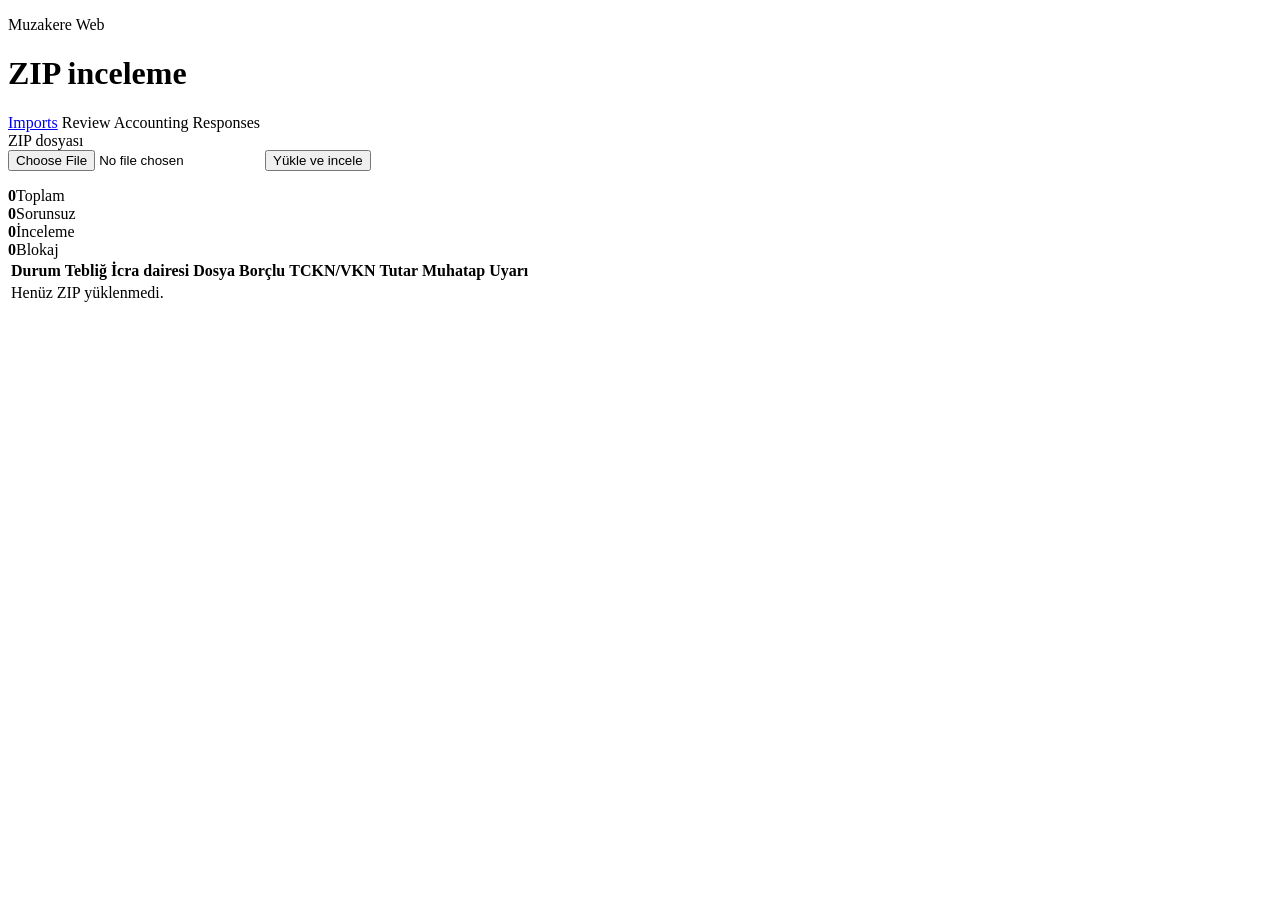
==== resources/web/index.html @ 3711c8ab "feat(MUZ-15): add web ZIP review slice" ====
<!doctype html>
<html lang="tr">
<head>
  <meta charset="utf-8">
  <meta name="viewport" content="width=device-width, initial-scale=1">
  <title>Muzakere</title>
  <link rel="stylesheet" href="/styles.css">
</head>
<body>
  <header class="topbar">
    <div>
      <p class="eyebrow">Muzakere Web</p>
      <h1>ZIP inceleme</h1>
    </div>
    <nav aria-label="Ana akış">
      <a class="active" href="/">Imports</a>
      <a aria-disabled="true">Review</a>
      <a aria-disabled="true">Accounting</a>
      <a aria-disabled="true">Responses</a>
    </nav>
  </header>

  <main>
    <section class="upload-panel">
      <form id="uploadForm">
        <label for="zipFile">ZIP dosyası</label>
        <div class="upload-row">
          <input id="zipFile" name="file" type="file" accept=".zip,application/zip" required>
          <button type="submit">Yükle ve incele</button>
        </div>
      </form>
      <p id="message" role="status"></p>
    </section>

    <section class="summary" aria-live="polite">
      <div><strong id="total">0</strong><span>Toplam</span></div>
      <div><strong id="ready">0</strong><span>Sorunsuz</span></div>
      <div><strong id="review">0</strong><span>İnceleme</span></div>
      <div><strong id="blocked">0</strong><span>Blokaj</span></div>
    </section>

    <section class="table-wrap">
      <table>
        <thead>
          <tr>
            <th>Durum</th>
            <th>Tebliğ</th>
            <th>İcra dairesi</th>
            <th>Dosya</th>
            <th>Borçlu</th>
            <th>TCKN/VKN</th>
            <th>Tutar</th>
            <th>Muhatap</th>
            <th>Uyarı</th>
          </tr>
        </thead>
        <tbody id="rows">
          <tr class="empty"><td colspan="9">Henüz ZIP yüklenmedi.</td></tr>
        </tbody>
      </table>
    </section>
  </main>

  <script src="/app.js"></script>
</body>
</html>
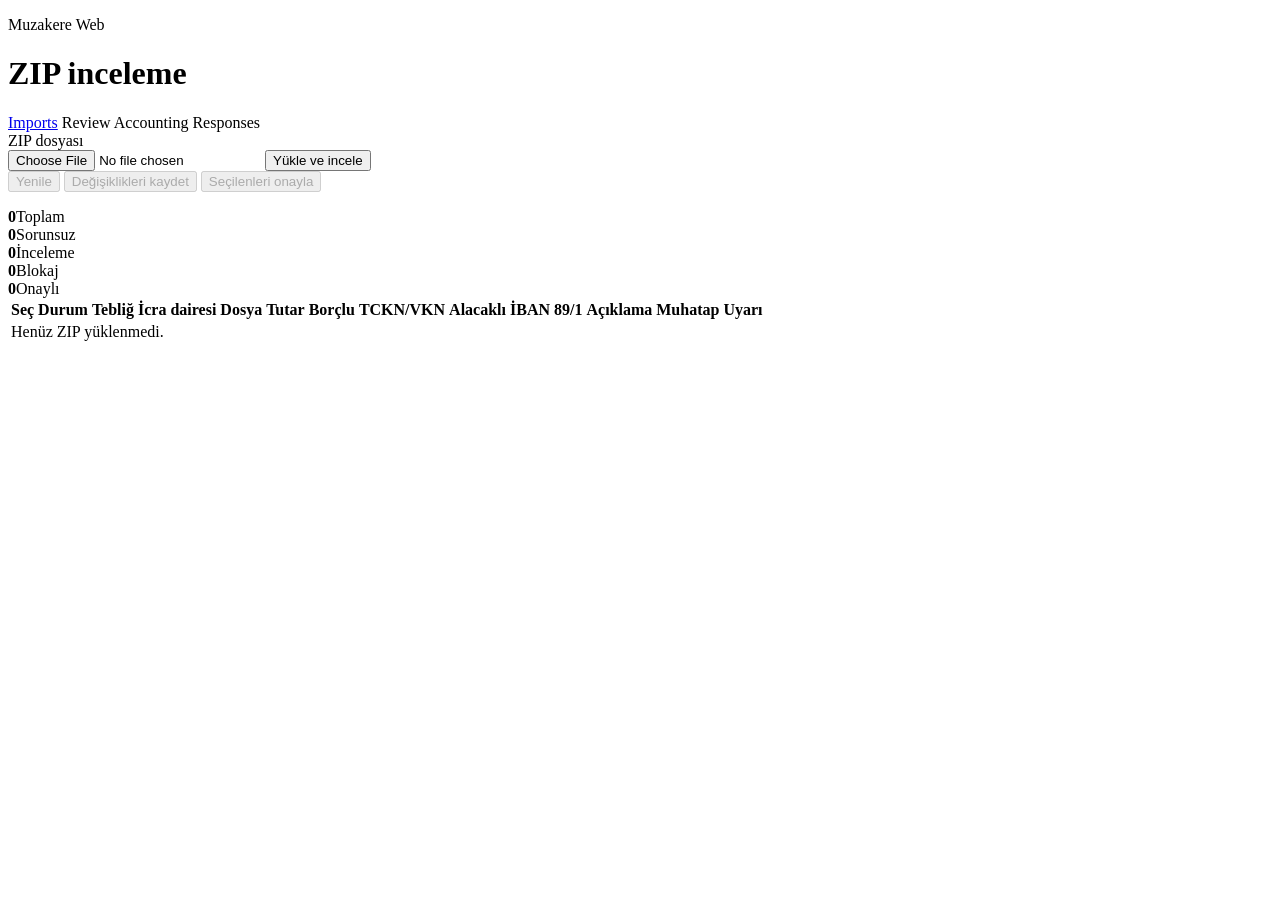
==== commit 384cdd2a: "feat(MUZ-19): add web review editing and approval" ====
--- a/resources/web/index.html
+++ b/resources/web/index.html
@@ -29,6 +29,11 @@
           <button type="submit">Yükle ve incele</button>
         </div>
       </form>
+      <div class="review-actions">
+        <button id="reloadReview" type="button" disabled>Yenile</button>
+        <button id="saveChanges" type="button" disabled>Değişiklikleri kaydet</button>
+        <button id="approveRows" type="button" disabled>Seçilenleri onayla</button>
+      </div>
       <p id="message" role="status"></p>
     </section>
 
@@ -37,25 +42,31 @@
       <div><strong id="ready">0</strong><span>Sorunsuz</span></div>
       <div><strong id="review">0</strong><span>İnceleme</span></div>
       <div><strong id="blocked">0</strong><span>Blokaj</span></div>
+      <div><strong id="approved">0</strong><span>Onaylı</span></div>
     </section>
 
     <section class="table-wrap">
       <table>
         <thead>
           <tr>
+            <th>Seç</th>
             <th>Durum</th>
             <th>Tebliğ</th>
             <th>İcra dairesi</th>
             <th>Dosya</th>
+            <th>Tutar</th>
             <th>Borçlu</th>
             <th>TCKN/VKN</th>
-            <th>Tutar</th>
+            <th>Alacaklı</th>
+            <th>İBAN</th>
+            <th>89/1</th>
+            <th>Açıklama</th>
             <th>Muhatap</th>
             <th>Uyarı</th>
           </tr>
         </thead>
         <tbody id="rows">
-          <tr class="empty"><td colspan="9">Henüz ZIP yüklenmedi.</td></tr>
+          <tr class="empty"><td colspan="14">Henüz ZIP yüklenmedi.</td></tr>
         </tbody>
       </table>
     </section>
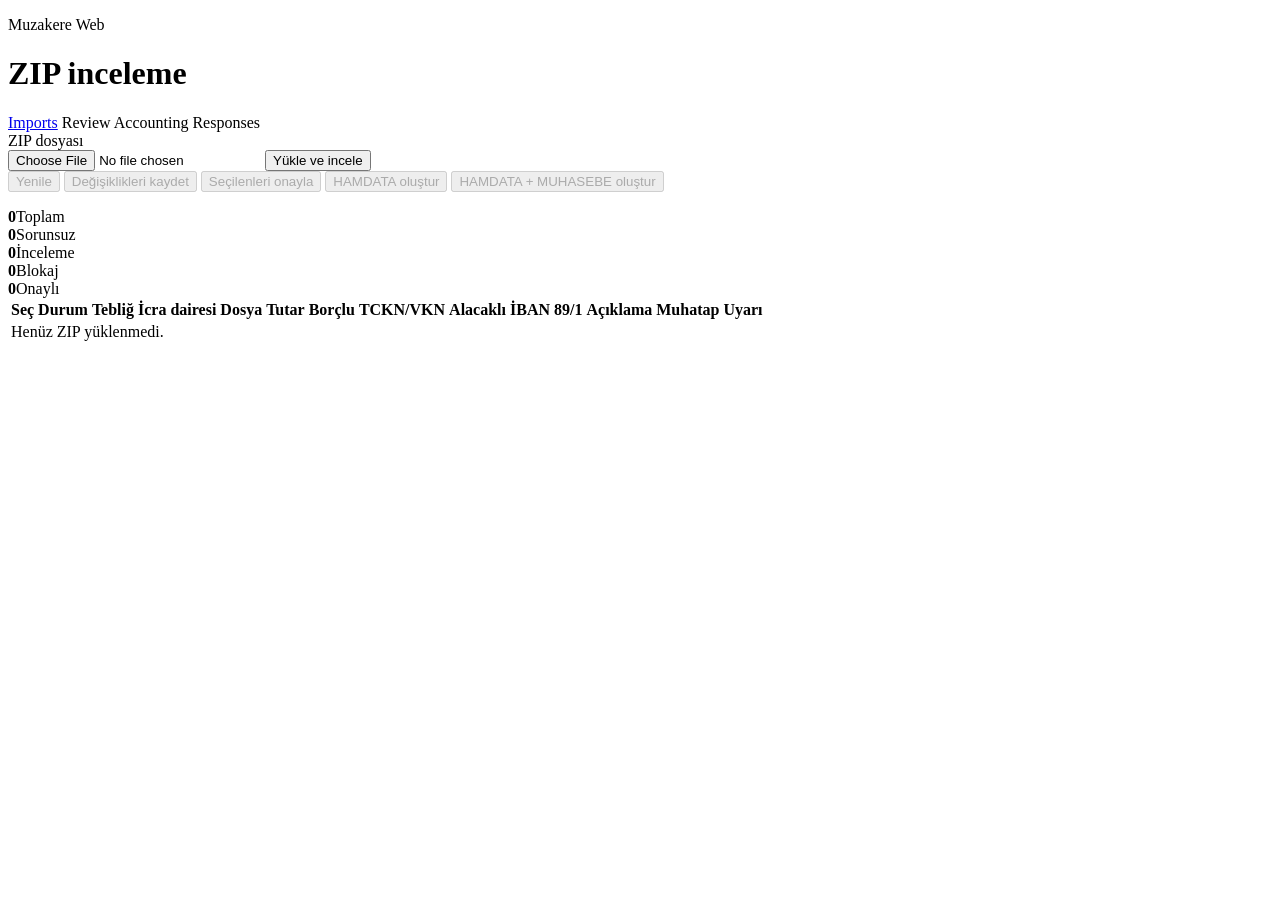
==== commit 8642d315: "feat(MUZ-21): add web HAMDATA workbook export" ====
--- a/resources/web/index.html
+++ b/resources/web/index.html
@@ -33,6 +33,12 @@
         <button id="reloadReview" type="button" disabled>Yenile</button>
         <button id="saveChanges" type="button" disabled>Değişiklikleri kaydet</button>
         <button id="approveRows" type="button" disabled>Seçilenleri onayla</button>
+        <button id="exportHamdata" type="button" disabled>HAMDATA oluştur</button>
+        <button id="exportHamdataAccounting" type="button" disabled>HAMDATA + MUHASEBE oluştur</button>
+      </div>
+      <div id="downloadPanel" class="download-panel" hidden>
+        <span id="downloadLabel"></span>
+        <a id="downloadWorkbook" href="#" download>Excel'i indir</a>
       </div>
       <p id="message" role="status"></p>
     </section>
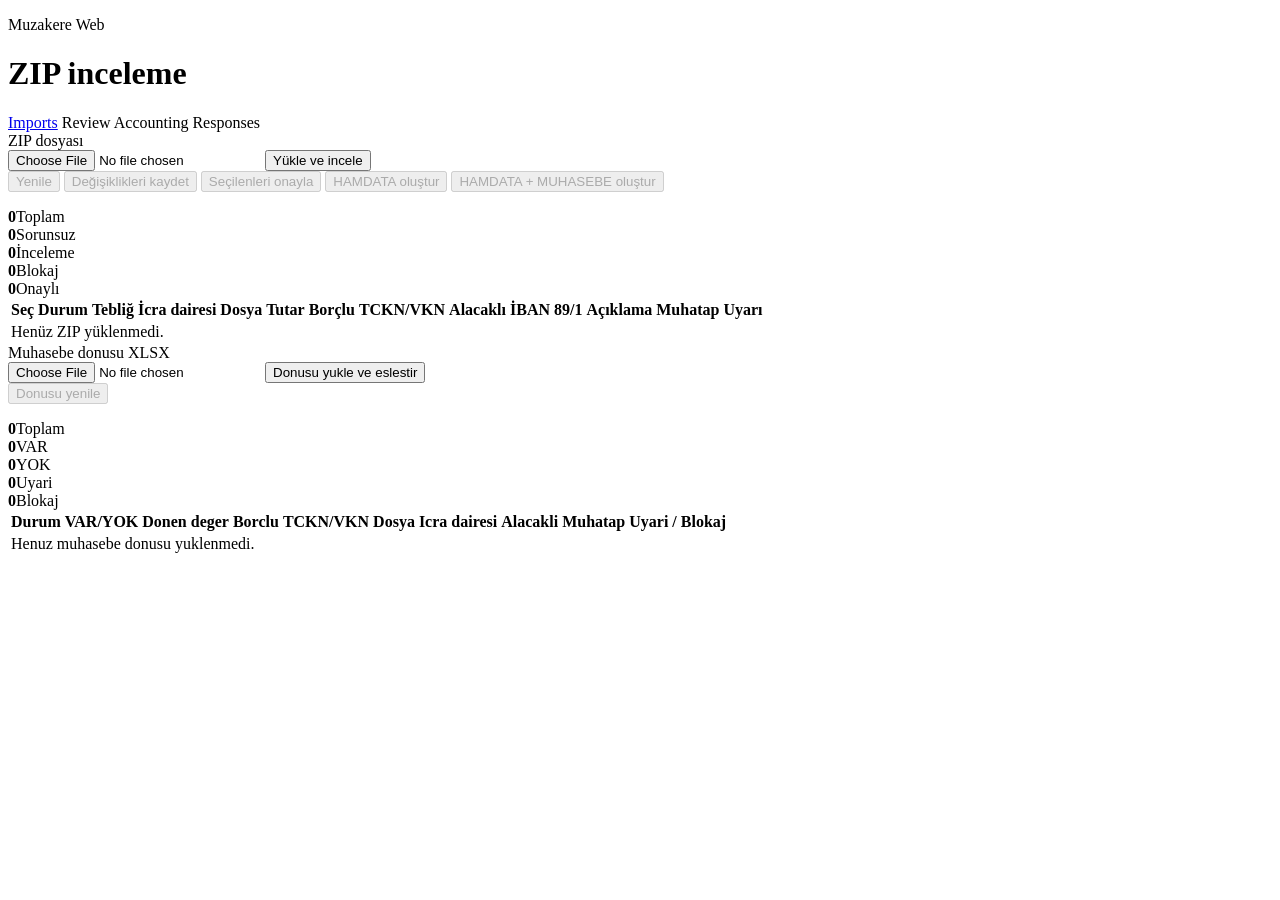
==== commit aac4750a: "feat(MUZ-23): add web accounting return review" ====
--- a/resources/web/index.html
+++ b/resources/web/index.html
@@ -76,6 +76,51 @@
         </tbody>
       </table>
     </section>
+
+
+    <section class="upload-panel return-panel">
+      <form id="returnForm">
+        <label for="returnFile">Muhasebe donusu XLSX</label>
+        <div class="upload-row">
+          <input id="returnFile" name="file" type="file" accept=".xlsx,application/vnd.openxmlformats-officedocument.spreadsheetml.sheet" required>
+          <button type="submit">Donusu yukle ve eslestir</button>
+        </div>
+      </form>
+      <div class="review-actions">
+        <button id="reloadReturn" type="button" disabled>Donusu yenile</button>
+      </div>
+      <p id="returnMessage" role="status"></p>
+    </section>
+
+    <section class="summary return-summary" aria-live="polite">
+      <div><strong id="returnTotal">0</strong><span>Toplam</span></div>
+      <div><strong id="returnVar">0</strong><span>VAR</span></div>
+      <div><strong id="returnYok">0</strong><span>YOK</span></div>
+      <div><strong id="returnReview">0</strong><span>Uyari</span></div>
+      <div><strong id="returnBlocked">0</strong><span>Blokaj</span></div>
+    </section>
+
+    <section class="table-wrap return-table">
+      <table>
+        <thead>
+          <tr>
+            <th>Durum</th>
+            <th>VAR/YOK</th>
+            <th>Donen deger</th>
+            <th>Borclu</th>
+            <th>TCKN/VKN</th>
+            <th>Dosya</th>
+            <th>Icra dairesi</th>
+            <th>Alacakli</th>
+            <th>Muhatap</th>
+            <th>Uyari / Blokaj</th>
+          </tr>
+        </thead>
+        <tbody id="returnRows">
+          <tr class="empty"><td colspan="10">Henuz muhasebe donusu yuklenmedi.</td></tr>
+        </tbody>
+      </table>
+    </section>
   </main>
 
   <script src="/app.js"></script>
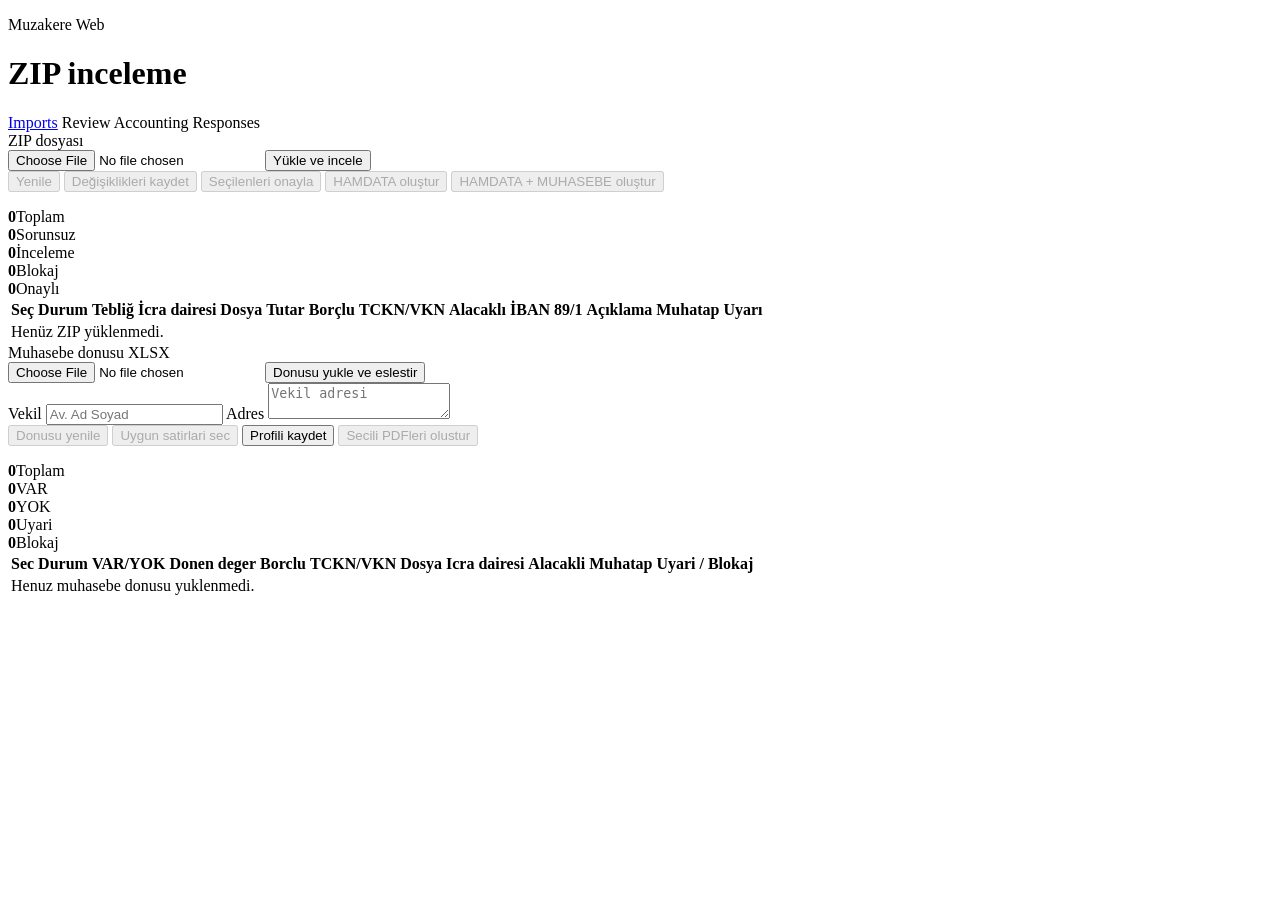
==== commit 979039c2: "feat(MUZ-25): add web response PDF downloads" ====
--- a/resources/web/index.html
+++ b/resources/web/index.html
@@ -86,8 +86,21 @@
           <button type="submit">Donusu yukle ve eslestir</button>
         </div>
       </form>
+      <div class="profile-grid">
+        <label for="responseLawyer">Vekil</label>
+        <input id="responseLawyer" type="text" autocomplete="off" placeholder="Av. Ad Soyad">
+        <label for="responseAddress">Adres</label>
+        <textarea id="responseAddress" rows="2" placeholder="Vekil adresi"></textarea>
+      </div>
       <div class="review-actions">
         <button id="reloadReturn" type="button" disabled>Donusu yenile</button>
+        <button id="selectValidResponses" type="button" disabled>Uygun satirlari sec</button>
+        <button id="saveResponseProfile" type="button">Profili kaydet</button>
+        <button id="generateResponses" type="button" disabled>Secili PDFleri olustur</button>
+      </div>
+      <div id="responseDownloadPanel" class="download-panel" hidden>
+        <span id="responseDownloadLabel"></span>
+        <div id="responseDownloads" class="download-list"></div>
       </div>
       <p id="returnMessage" role="status"></p>
     </section>
@@ -104,6 +117,7 @@
       <table>
         <thead>
           <tr>
+            <th>Sec</th>
             <th>Durum</th>
             <th>VAR/YOK</th>
             <th>Donen deger</th>
@@ -117,7 +131,7 @@
           </tr>
         </thead>
         <tbody id="returnRows">
-          <tr class="empty"><td colspan="10">Henuz muhasebe donusu yuklenmedi.</td></tr>
+          <tr class="empty"><td colspan="11">Henuz muhasebe donusu yuklenmedi.</td></tr>
         </tbody>
       </table>
     </section>
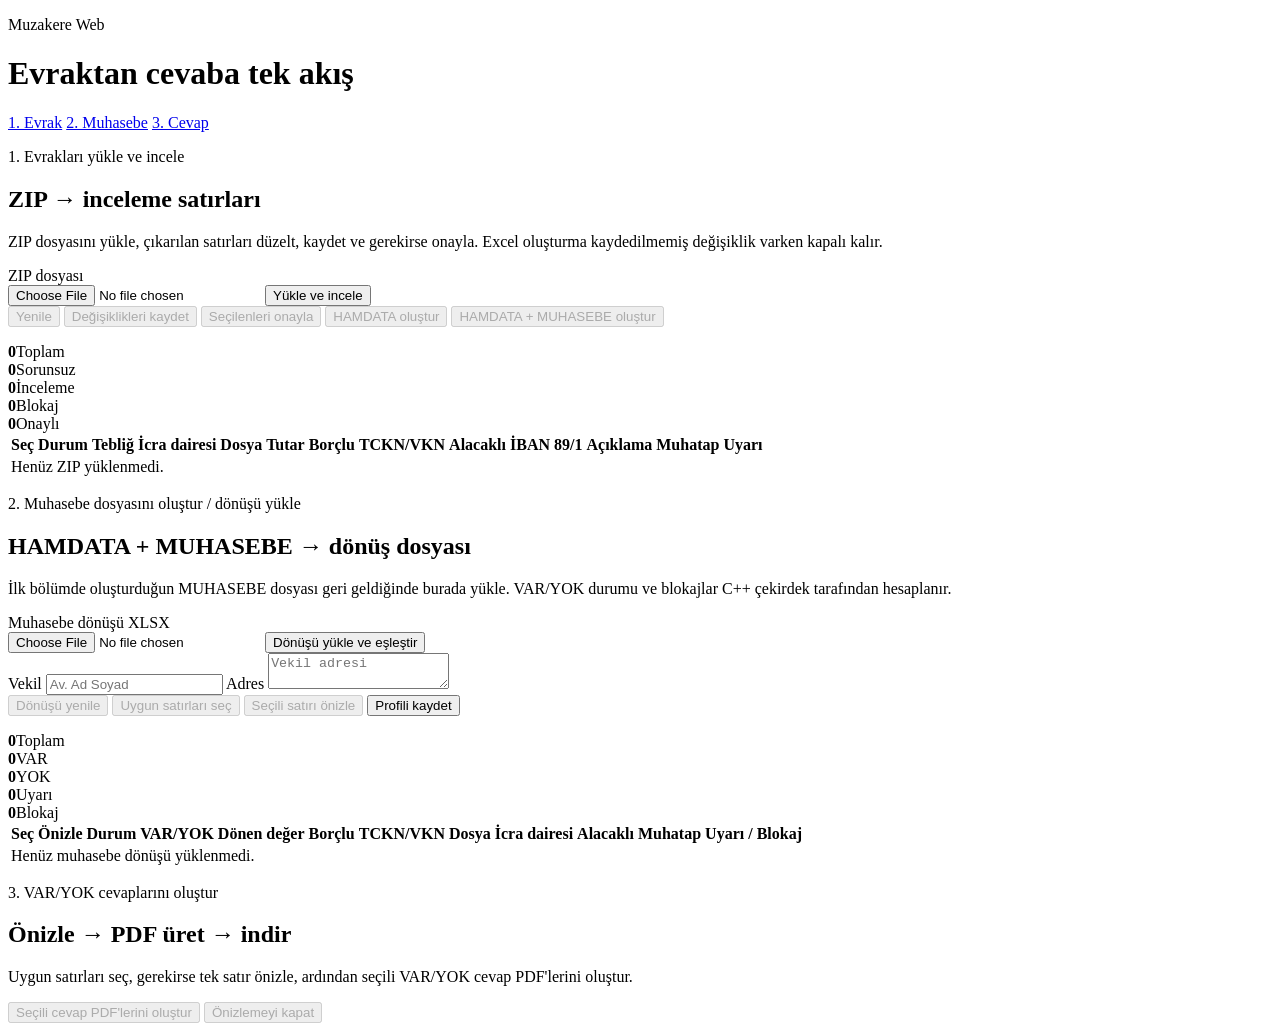
==== commit 13c59d6b: "feat(MUZ-27): polish web workflow UX" ====
--- a/resources/web/index.html
+++ b/resources/web/index.html
@@ -10,18 +10,22 @@
   <header class="topbar">
     <div>
       <p class="eyebrow">Muzakere Web</p>
-      <h1>ZIP inceleme</h1>
+      <h1>Evraktan cevaba tek akış</h1>
     </div>
     <nav aria-label="Ana akış">
-      <a class="active" href="/">Imports</a>
-      <a aria-disabled="true">Review</a>
-      <a aria-disabled="true">Accounting</a>
-      <a aria-disabled="true">Responses</a>
+      <a class="active" href="#stage-import">1. Evrak</a>
+      <a href="#stage-accounting">2. Muhasebe</a>
+      <a href="#stage-responses">3. Cevap</a>
     </nav>
   </header>
 
   <main>
-    <section class="upload-panel">
+    <section id="stage-import" class="stage upload-panel" aria-labelledby="stageImportTitle">
+      <div class="stage-heading">
+        <p class="step-label">1. Evrakları yükle ve incele</p>
+        <h2 id="stageImportTitle">ZIP → inceleme satırları</h2>
+        <p>ZIP dosyasını yükle, çıkarılan satırları düzelt, kaydet ve gerekirse onayla. Excel oluşturma kaydedilmemiş değişiklik varken kapalı kalır.</p>
+      </div>
       <form id="uploadForm">
         <label for="zipFile">ZIP dosyası</label>
         <div class="upload-row">
@@ -40,10 +44,10 @@
         <span id="downloadLabel"></span>
         <a id="downloadWorkbook" href="#" download>Excel'i indir</a>
       </div>
-      <p id="message" role="status"></p>
+      <p id="message" role="status" aria-live="polite"></p>
     </section>
 
-    <section class="summary" aria-live="polite">
+    <section class="summary" aria-live="polite" aria-label="İnceleme özeti">
       <div><strong id="total">0</strong><span>Toplam</span></div>
       <div><strong id="ready">0</strong><span>Sorunsuz</span></div>
       <div><strong id="review">0</strong><span>İnceleme</span></div>
@@ -51,7 +55,7 @@
       <div><strong id="approved">0</strong><span>Onaylı</span></div>
     </section>
 
-    <section class="table-wrap">
+    <section class="table-wrap" aria-label="İnceleme satırları">
       <table>
         <thead>
           <tr>
@@ -78,12 +82,17 @@
     </section>
 
 
-    <section class="upload-panel return-panel">
+    <section id="stage-accounting" class="stage upload-panel return-panel" aria-labelledby="stageAccountingTitle">
+      <div class="stage-heading">
+        <p class="step-label">2. Muhasebe dosyasını oluştur / dönüşü yükle</p>
+        <h2 id="stageAccountingTitle">HAMDATA + MUHASEBE → dönüş dosyası</h2>
+        <p>İlk bölümde oluşturduğun MUHASEBE dosyası geri geldiğinde burada yükle. VAR/YOK durumu ve blokajlar C++ çekirdek tarafından hesaplanır.</p>
+      </div>
       <form id="returnForm">
-        <label for="returnFile">Muhasebe donusu XLSX</label>
+        <label for="returnFile">Muhasebe dönüşü XLSX</label>
         <div class="upload-row">
           <input id="returnFile" name="file" type="file" accept=".xlsx,application/vnd.openxmlformats-officedocument.spreadsheetml.sheet" required>
-          <button type="submit">Donusu yukle ve eslestir</button>
+          <button type="submit">Dönüşü yükle ve eşleştir</button>
         </div>
       </form>
       <div class="profile-grid">
@@ -93,47 +102,70 @@
         <textarea id="responseAddress" rows="2" placeholder="Vekil adresi"></textarea>
       </div>
       <div class="review-actions">
-        <button id="reloadReturn" type="button" disabled>Donusu yenile</button>
-        <button id="selectValidResponses" type="button" disabled>Uygun satirlari sec</button>
+        <button id="reloadReturn" type="button" disabled>Dönüşü yenile</button>
+        <button id="selectValidResponses" type="button" disabled>Uygun satırları seç</button>
+        <button id="previewSelectedResponse" type="button" disabled>Seçili satırı önizle</button>
         <button id="saveResponseProfile" type="button">Profili kaydet</button>
-        <button id="generateResponses" type="button" disabled>Secili PDFleri olustur</button>
       </div>
-      <div id="responseDownloadPanel" class="download-panel" hidden>
-        <span id="responseDownloadLabel"></span>
-        <div id="responseDownloads" class="download-list"></div>
-      </div>
-      <p id="returnMessage" role="status"></p>
+      <p id="returnMessage" role="status" aria-live="polite"></p>
     </section>
 
-    <section class="summary return-summary" aria-live="polite">
+    <section class="summary return-summary" aria-live="polite" aria-label="Muhasebe dönüşü özeti">
       <div><strong id="returnTotal">0</strong><span>Toplam</span></div>
       <div><strong id="returnVar">0</strong><span>VAR</span></div>
       <div><strong id="returnYok">0</strong><span>YOK</span></div>
-      <div><strong id="returnReview">0</strong><span>Uyari</span></div>
+      <div><strong id="returnReview">0</strong><span>Uyarı</span></div>
       <div><strong id="returnBlocked">0</strong><span>Blokaj</span></div>
     </section>
 
-    <section class="table-wrap return-table">
+    <section class="table-wrap return-table" aria-label="Muhasebe dönüş satırları">
       <table>
         <thead>
           <tr>
-            <th>Sec</th>
+            <th>Seç</th>
+            <th>Önizle</th>
             <th>Durum</th>
             <th>VAR/YOK</th>
-            <th>Donen deger</th>
-            <th>Borclu</th>
+            <th>Dönen değer</th>
+            <th>Borçlu</th>
             <th>TCKN/VKN</th>
             <th>Dosya</th>
-            <th>Icra dairesi</th>
-            <th>Alacakli</th>
+            <th>İcra dairesi</th>
+            <th>Alacaklı</th>
             <th>Muhatap</th>
-            <th>Uyari / Blokaj</th>
+            <th>Uyarı / Blokaj</th>
           </tr>
         </thead>
         <tbody id="returnRows">
-          <tr class="empty"><td colspan="11">Henuz muhasebe donusu yuklenmedi.</td></tr>
+          <tr class="empty"><td colspan="12">Henüz muhasebe dönüşü yüklenmedi.</td></tr>
         </tbody>
       </table>
+    </section>
+
+    <section id="stage-responses" class="stage response-workbench" aria-labelledby="stageResponsesTitle">
+      <div class="stage-heading">
+        <p class="step-label">3. VAR/YOK cevaplarını oluştur</p>
+        <h2 id="stageResponsesTitle">Önizle → PDF üret → indir</h2>
+        <p>Uygun satırları seç, gerekirse tek satır önizle, ardından seçili VAR/YOK cevap PDF'lerini oluştur.</p>
+      </div>
+      <div class="review-actions">
+        <button id="generateResponses" type="button" disabled>Seçili cevap PDF'lerini oluştur</button>
+        <button id="clearResponsePreview" type="button" disabled>Önizlemeyi kapat</button>
+      </div>
+      <div id="responsePreviewPanel" class="preview-panel" hidden>
+        <div class="preview-header">
+          <div>
+            <p class="eyebrow">Cevap önizleme</p>
+            <h3 id="responsePreviewTitle">Seçili satır</h3>
+          </div>
+        </div>
+        <p id="responsePreviewStatus" role="status" aria-live="polite"></p>
+        <iframe id="responsePreviewFrame" title="Cevap HTML önizlemesi" sandbox=""></iframe>
+      </div>
+      <div id="responseDownloadPanel" class="download-panel generated-panel" hidden>
+        <strong id="responseDownloadLabel"></strong>
+        <div id="responseDownloads" class="download-list" aria-label="Oluşturulan PDF indirmeleri"></div>
+      </div>
     </section>
   </main>
 
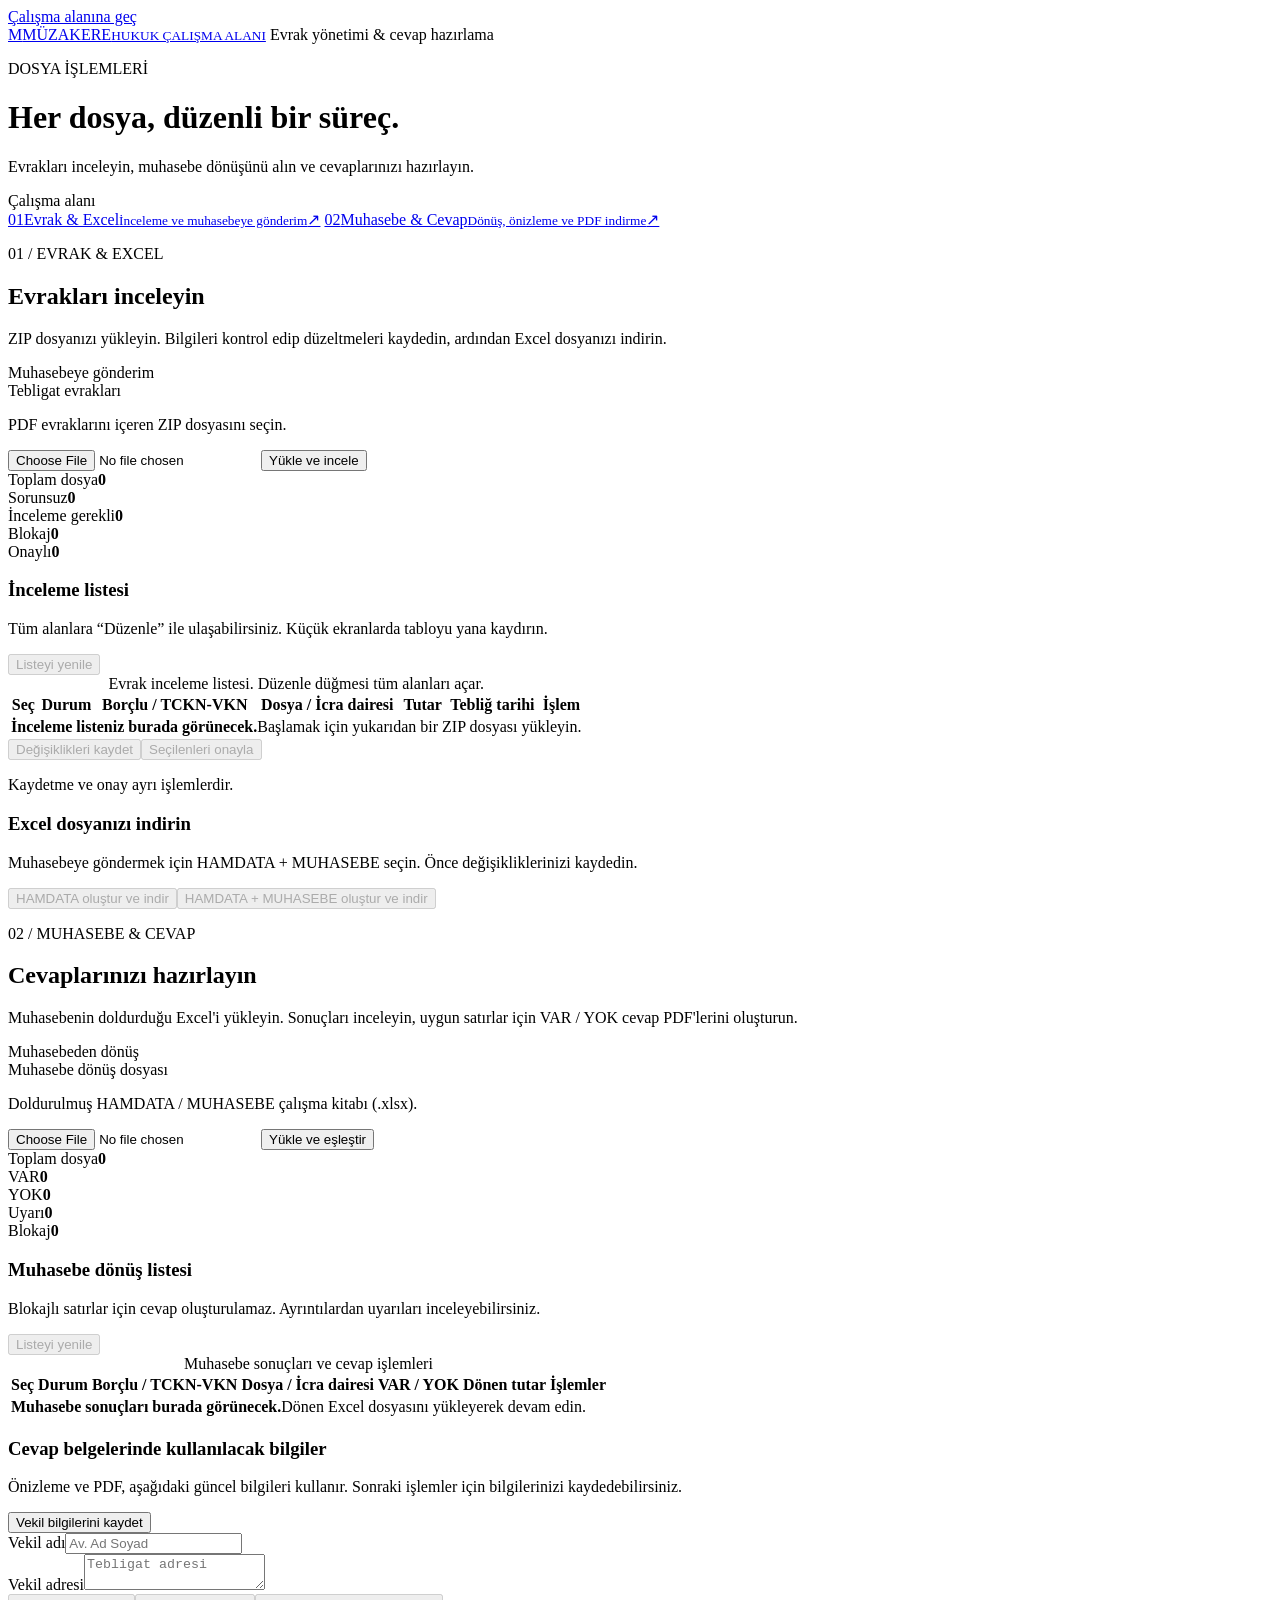
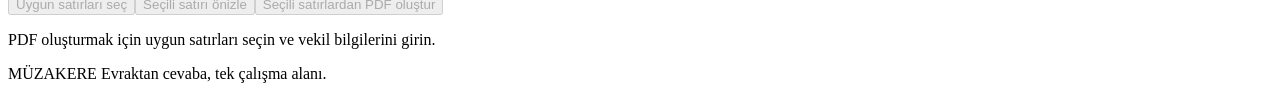
==== commit 72a39ca8: "feat(MUZ-29): refine two-stage web workspace and direct downloads" ====
--- a/resources/web/index.html
+++ b/resources/web/index.html
@@ -1,174 +1,67 @@
-<!doctype html>
+﻿<!doctype html>
 <html lang="tr">
 <head>
   <meta charset="utf-8">
   <meta name="viewport" content="width=device-width, initial-scale=1">
-  <title>Muzakere</title>
+  <meta name="theme-color" content="#172b36">
+  <title>Müzakere · Hukuk çalışma alanı</title>
   <link rel="stylesheet" href="/styles.css">
 </head>
 <body>
+  <a class="skip-link" href="#stage-import">Çalışma alanına geç</a>
   <header class="topbar">
-    <div>
-      <p class="eyebrow">Muzakere Web</p>
-      <h1>Evraktan cevaba tek akış</h1>
-    </div>
-    <nav aria-label="Ana akış">
-      <a class="active" href="#stage-import">1. Evrak</a>
-      <a href="#stage-accounting">2. Muhasebe</a>
-      <a href="#stage-responses">3. Cevap</a>
+    <a class="brand" href="#stage-import" aria-label="Müzakere ana sayfa"><span class="brand-mark" aria-hidden="true">M</span><span>MÜZAKERE<small>HUKUK ÇALIŞMA ALANI</small></span></a>
+    <span class="topbar-note">Evrak yönetimi &amp; cevap hazırlama</span>
+  </header>
+  <main>
+    <div class="page-heading"><div><p class="eyebrow">DOSYA İŞLEMLERİ</p><h1>Her dosya, düzenli bir süreç.</h1><p>Evrakları inceleyin, muhasebe dönüşünü alın ve cevaplarınızı hazırlayın.</p></div><span class="workspace-label">Çalışma alanı</span></div>
+    <nav class="workflow-nav" aria-label="İşlem aşamaları">
+      <a href="#stage-import"><span class="step-number">01</span><span>Evrak &amp; Excel<small>İnceleme ve muhasebeye gönderim</small></span><span aria-hidden="true">↗</span></a>
+      <a href="#stage-accounting"><span class="step-number">02</span><span>Muhasebe &amp; Cevap<small>Dönüş, önizleme ve PDF indirme</small></span><span aria-hidden="true">↗</span></a>
     </nav>
-  </header>
-
-  <main>
-    <section id="stage-import" class="stage upload-panel" aria-labelledby="stageImportTitle">
-      <div class="stage-heading">
-        <p class="step-label">1. Evrakları yükle ve incele</p>
-        <h2 id="stageImportTitle">ZIP → inceleme satırları</h2>
-        <p>ZIP dosyasını yükle, çıkarılan satırları düzelt, kaydet ve gerekirse onayla. Excel oluşturma kaydedilmemiş değişiklik varken kapalı kalır.</p>
+    <section id="stage-import" class="stage" aria-labelledby="stageImportTitle">
+      <div class="stage-heading"><div><p class="eyebrow">01 / EVRAK &amp; EXCEL</p><h2 id="stageImportTitle">Evrakları inceleyin</h2><p>ZIP dosyanızı yükleyin. Bilgileri kontrol edip düzeltmeleri kaydedin, ardından Excel dosyanızı indirin.</p></div><span class="stage-tag">Muhasebeye gönderim</span></div>
+      <form id="uploadForm" class="upload-panel">
+        <div><label for="zipFile">Tebligat evrakları</label><p class="hint">PDF evraklarını içeren ZIP dosyasını seçin.</p></div>
+        <div class="upload-row"><input id="zipFile" name="file" type="file" accept=".zip,application/zip" required><button type="submit">Yükle ve incele</button></div>
+      </form>
+      <div class="summary" aria-live="polite" aria-label="İnceleme özeti">
+        <div><span>Toplam dosya</span><strong id="total">0</strong></div><div class="stat-ready"><span>Sorunsuz</span><strong id="ready">0</strong></div><div class="stat-review"><span>İnceleme gerekli</span><strong id="review">0</strong></div><div class="stat-blocked"><span>Blokaj</span><strong id="blocked">0</strong></div><div><span>Onaylı</span><strong id="approved">0</strong></div>
       </div>
-      <form id="uploadForm">
-        <label for="zipFile">ZIP dosyası</label>
-        <div class="upload-row">
-          <input id="zipFile" name="file" type="file" accept=".zip,application/zip" required>
-          <button type="submit">Yükle ve incele</button>
-        </div>
-      </form>
-      <div class="review-actions">
-        <button id="reloadReview" type="button" disabled>Yenile</button>
-        <button id="saveChanges" type="button" disabled>Değişiklikleri kaydet</button>
-        <button id="approveRows" type="button" disabled>Seçilenleri onayla</button>
-        <button id="exportHamdata" type="button" disabled>HAMDATA oluştur</button>
-        <button id="exportHamdataAccounting" type="button" disabled>HAMDATA + MUHASEBE oluştur</button>
+      <div class="table-heading"><div><h3>İnceleme listesi</h3><p id="reviewTableHint" class="hint">Tüm alanlara “Düzenle” ile ulaşabilirsiniz. Küçük ekranlarda tabloyu yana kaydırın.</p></div><button id="reloadReview" type="button" class="secondary" disabled>Listeyi yenile</button></div>
+      <div class="table-wrap" tabindex="0" role="region" aria-label="İnceleme satırları" aria-describedby="reviewTableHint">
+        <table class="review-table"><caption class="sr-only">Evrak inceleme listesi. Düzenle düğmesi tüm alanları açar.</caption><colgroup><col class="select-col"><col class="status-col"><col><col><col class="amount-col"><col class="date-col"><col class="action-col"></colgroup>
+          <thead><tr><th scope="col">Seç</th><th scope="col">Durum</th><th scope="col">Borçlu / TCKN-VKN</th><th scope="col">Dosya / İcra dairesi</th><th scope="col">Tutar</th><th scope="col">Tebliğ tarihi</th><th scope="col">İşlem</th></tr></thead>
+          <tbody id="rows"><tr class="empty"><td colspan="7"><strong>İnceleme listeniz burada görünecek.</strong>Başlamak için yukarıdan bir ZIP dosyası yükleyin.</td></tr></tbody>
+        </table>
       </div>
-      <div id="downloadPanel" class="download-panel" hidden>
-        <span id="downloadLabel"></span>
-        <a id="downloadWorkbook" href="#" download>Excel'i indir</a>
+      <div class="action-bar"><div class="review-actions"><button id="saveChanges" type="button" disabled>Değişiklikleri kaydet</button><button id="approveRows" type="button" class="secondary" disabled>Seçilenleri onayla</button></div><p class="hint">Kaydetme ve onay ayrı işlemlerdir.</p></div>
+      <div class="export-panel"><div><h3>Excel dosyanızı indirin</h3><p class="hint">Muhasebeye göndermek için HAMDATA + MUHASEBE seçin. Önce değişikliklerinizi kaydedin.</p></div><div class="review-actions"><button id="exportHamdata" type="button" class="secondary" disabled>HAMDATA oluştur ve indir</button><button id="exportHamdataAccounting" type="button" disabled>HAMDATA + MUHASEBE oluştur ve indir</button></div></div>
+      <div id="downloadPanel" class="download-panel" hidden><span id="downloadLabel"></span><a id="downloadWorkbook" href="#" download>Excel'i tekrar indir</a></div>
+      <p id="message" class="status-message" role="status" aria-live="polite"></p>
+    </section>
+    <section id="stage-accounting" class="stage" aria-labelledby="stageAccountingTitle">
+      <div class="stage-heading"><div><p class="eyebrow">02 / MUHASEBE &amp; CEVAP</p><h2 id="stageAccountingTitle">Cevaplarınızı hazırlayın</h2><p>Muhasebenin doldurduğu Excel'i yükleyin. Sonuçları inceleyin, uygun satırlar için VAR / YOK cevap PDF'lerini oluşturun.</p></div><span class="stage-tag">Muhasebeden dönüş</span></div>
+      <form id="returnForm" class="upload-panel"><div><label for="returnFile">Muhasebe dönüş dosyası</label><p class="hint">Doldurulmuş HAMDATA / MUHASEBE çalışma kitabı (.xlsx).</p></div><div class="upload-row"><input id="returnFile" name="file" type="file" accept=".xlsx,application/vnd.openxmlformats-officedocument.spreadsheetml.sheet" required><button type="submit">Yükle ve eşleştir</button></div></form>
+      <div class="summary return-summary" aria-live="polite" aria-label="Muhasebe dönüşü özeti"><div><span>Toplam dosya</span><strong id="returnTotal">0</strong></div><div class="stat-ready"><span>VAR</span><strong id="returnVar">0</strong></div><div><span>YOK</span><strong id="returnYok">0</strong></div><div class="stat-review"><span>Uyarı</span><strong id="returnReview">0</strong></div><div class="stat-blocked"><span>Blokaj</span><strong id="returnBlocked">0</strong></div></div>
+      <div class="table-heading"><div><h3>Muhasebe dönüş listesi</h3><p id="returnTableHint" class="hint">Blokajlı satırlar için cevap oluşturulamaz. Ayrıntılardan uyarıları inceleyebilirsiniz.</p></div><button id="reloadReturn" type="button" class="secondary" disabled>Listeyi yenile</button></div>
+      <div class="table-wrap return-table" tabindex="0" role="region" aria-label="Muhasebe dönüş satırları" aria-describedby="returnTableHint">
+        <table><caption class="sr-only">Muhasebe sonuçları ve cevap işlemleri</caption><colgroup><col class="select-col"><col class="status-col"><col><col><col class="decision-col"><col class="amount-col"><col class="response-action-col"></colgroup>
+          <thead><tr><th scope="col">Seç</th><th scope="col">Durum</th><th scope="col">Borçlu / TCKN-VKN</th><th scope="col">Dosya / İcra dairesi</th><th scope="col">VAR / YOK</th><th scope="col">Dönen tutar</th><th scope="col">İşlemler</th></tr></thead>
+          <tbody id="returnRows"><tr class="empty"><td colspan="7"><strong>Muhasebe sonuçları burada görünecek.</strong>Dönen Excel dosyasını yükleyerek devam edin.</td></tr></tbody>
+        </table>
       </div>
-      <p id="message" role="status" aria-live="polite"></p>
+      <div class="response-workbench">
+        <div class="profile-heading"><div><h3>Cevap belgelerinde kullanılacak bilgiler</h3><p class="hint">Önizleme ve PDF, aşağıdaki güncel bilgileri kullanır. Sonraki işlemler için bilgilerinizi kaydedebilirsiniz.</p></div><button id="saveResponseProfile" type="button" class="secondary">Vekil bilgilerini kaydet</button></div>
+        <div class="profile-grid"><div><label for="responseLawyer">Vekil adı</label><input id="responseLawyer" type="text" autocomplete="name" placeholder="Av. Ad Soyad"></div><div><label for="responseAddress">Vekil adresi</label><textarea id="responseAddress" rows="2" placeholder="Tebligat adresi"></textarea></div></div>
+        <div class="action-bar"><div class="review-actions"><button id="selectValidResponses" type="button" class="secondary" disabled>Uygun satırları seç</button><button id="previewSelectedResponse" type="button" class="secondary" disabled>Seçili satırı önizle</button><button id="generateResponses" type="button" disabled>Seçili satırlardan PDF oluştur</button></div><p id="responseSelectionStatus" class="hint" aria-live="polite">PDF oluşturmak için uygun satırları seçin ve vekil bilgilerini girin.</p></div>
+        <div id="responsePreviewPanel" class="preview-panel" hidden><div class="preview-header"><div><p class="eyebrow">CEVAP ÖNİZLEMESİ</p><h3 id="responsePreviewTitle">Seçili satır</h3></div><button id="clearResponsePreview" type="button" class="secondary" disabled>Önizlemeyi kapat</button></div><p id="responsePreviewStatus" role="status" aria-live="polite"></p><iframe id="responsePreviewFrame" title="Cevap HTML önizlemesi" sandbox=""></iframe></div>
+        <div id="responseDownloadPanel" class="download-panel generated-panel" hidden><div><p class="eyebrow">CEVAP BELGELERİ</p><h3 id="responseDownloadLabel"></h3><p class="hint">Her dosyanın yanındaki PDF indir düğmesini kullanın.</p></div><div id="responseDownloads" class="download-list" aria-label="Oluşturulan PDF indirmeleri"></div></div>
+      </div>
+      <p id="returnMessage" class="status-message" role="status" aria-live="polite"></p>
     </section>
-
-    <section class="summary" aria-live="polite" aria-label="İnceleme özeti">
-      <div><strong id="total">0</strong><span>Toplam</span></div>
-      <div><strong id="ready">0</strong><span>Sorunsuz</span></div>
-      <div><strong id="review">0</strong><span>İnceleme</span></div>
-      <div><strong id="blocked">0</strong><span>Blokaj</span></div>
-      <div><strong id="approved">0</strong><span>Onaylı</span></div>
-    </section>
-
-    <section class="table-wrap" aria-label="İnceleme satırları">
-      <table>
-        <thead>
-          <tr>
-            <th>Seç</th>
-            <th>Durum</th>
-            <th>Tebliğ</th>
-            <th>İcra dairesi</th>
-            <th>Dosya</th>
-            <th>Tutar</th>
-            <th>Borçlu</th>
-            <th>TCKN/VKN</th>
-            <th>Alacaklı</th>
-            <th>İBAN</th>
-            <th>89/1</th>
-            <th>Açıklama</th>
-            <th>Muhatap</th>
-            <th>Uyarı</th>
-          </tr>
-        </thead>
-        <tbody id="rows">
-          <tr class="empty"><td colspan="14">Henüz ZIP yüklenmedi.</td></tr>
-        </tbody>
-      </table>
-    </section>
-
-
-    <section id="stage-accounting" class="stage upload-panel return-panel" aria-labelledby="stageAccountingTitle">
-      <div class="stage-heading">
-        <p class="step-label">2. Muhasebe dosyasını oluştur / dönüşü yükle</p>
-        <h2 id="stageAccountingTitle">HAMDATA + MUHASEBE → dönüş dosyası</h2>
-        <p>İlk bölümde oluşturduğun MUHASEBE dosyası geri geldiğinde burada yükle. VAR/YOK durumu ve blokajlar C++ çekirdek tarafından hesaplanır.</p>
-      </div>
-      <form id="returnForm">
-        <label for="returnFile">Muhasebe dönüşü XLSX</label>
-        <div class="upload-row">
-          <input id="returnFile" name="file" type="file" accept=".xlsx,application/vnd.openxmlformats-officedocument.spreadsheetml.sheet" required>
-          <button type="submit">Dönüşü yükle ve eşleştir</button>
-        </div>
-      </form>
-      <div class="profile-grid">
-        <label for="responseLawyer">Vekil</label>
-        <input id="responseLawyer" type="text" autocomplete="off" placeholder="Av. Ad Soyad">
-        <label for="responseAddress">Adres</label>
-        <textarea id="responseAddress" rows="2" placeholder="Vekil adresi"></textarea>
-      </div>
-      <div class="review-actions">
-        <button id="reloadReturn" type="button" disabled>Dönüşü yenile</button>
-        <button id="selectValidResponses" type="button" disabled>Uygun satırları seç</button>
-        <button id="previewSelectedResponse" type="button" disabled>Seçili satırı önizle</button>
-        <button id="saveResponseProfile" type="button">Profili kaydet</button>
-      </div>
-      <p id="returnMessage" role="status" aria-live="polite"></p>
-    </section>
-
-    <section class="summary return-summary" aria-live="polite" aria-label="Muhasebe dönüşü özeti">
-      <div><strong id="returnTotal">0</strong><span>Toplam</span></div>
-      <div><strong id="returnVar">0</strong><span>VAR</span></div>
-      <div><strong id="returnYok">0</strong><span>YOK</span></div>
-      <div><strong id="returnReview">0</strong><span>Uyarı</span></div>
-      <div><strong id="returnBlocked">0</strong><span>Blokaj</span></div>
-    </section>
-
-    <section class="table-wrap return-table" aria-label="Muhasebe dönüş satırları">
-      <table>
-        <thead>
-          <tr>
-            <th>Seç</th>
-            <th>Önizle</th>
-            <th>Durum</th>
-            <th>VAR/YOK</th>
-            <th>Dönen değer</th>
-            <th>Borçlu</th>
-            <th>TCKN/VKN</th>
-            <th>Dosya</th>
-            <th>İcra dairesi</th>
-            <th>Alacaklı</th>
-            <th>Muhatap</th>
-            <th>Uyarı / Blokaj</th>
-          </tr>
-        </thead>
-        <tbody id="returnRows">
-          <tr class="empty"><td colspan="12">Henüz muhasebe dönüşü yüklenmedi.</td></tr>
-        </tbody>
-      </table>
-    </section>
-
-    <section id="stage-responses" class="stage response-workbench" aria-labelledby="stageResponsesTitle">
-      <div class="stage-heading">
-        <p class="step-label">3. VAR/YOK cevaplarını oluştur</p>
-        <h2 id="stageResponsesTitle">Önizle → PDF üret → indir</h2>
-        <p>Uygun satırları seç, gerekirse tek satır önizle, ardından seçili VAR/YOK cevap PDF'lerini oluştur.</p>
-      </div>
-      <div class="review-actions">
-        <button id="generateResponses" type="button" disabled>Seçili cevap PDF'lerini oluştur</button>
-        <button id="clearResponsePreview" type="button" disabled>Önizlemeyi kapat</button>
-      </div>
-      <div id="responsePreviewPanel" class="preview-panel" hidden>
-        <div class="preview-header">
-          <div>
-            <p class="eyebrow">Cevap önizleme</p>
-            <h3 id="responsePreviewTitle">Seçili satır</h3>
-          </div>
-        </div>
-        <p id="responsePreviewStatus" role="status" aria-live="polite"></p>
-        <iframe id="responsePreviewFrame" title="Cevap HTML önizlemesi" sandbox=""></iframe>
-      </div>
-      <div id="responseDownloadPanel" class="download-panel generated-panel" hidden>
-        <strong id="responseDownloadLabel"></strong>
-        <div id="responseDownloads" class="download-list" aria-label="Oluşturulan PDF indirmeleri"></div>
-      </div>
-    </section>
+    <footer>MÜZAKERE <span>Evraktan cevaba, tek çalışma alanı.</span></footer>
   </main>
-
   <script src="/app.js"></script>
 </body>
 </html>
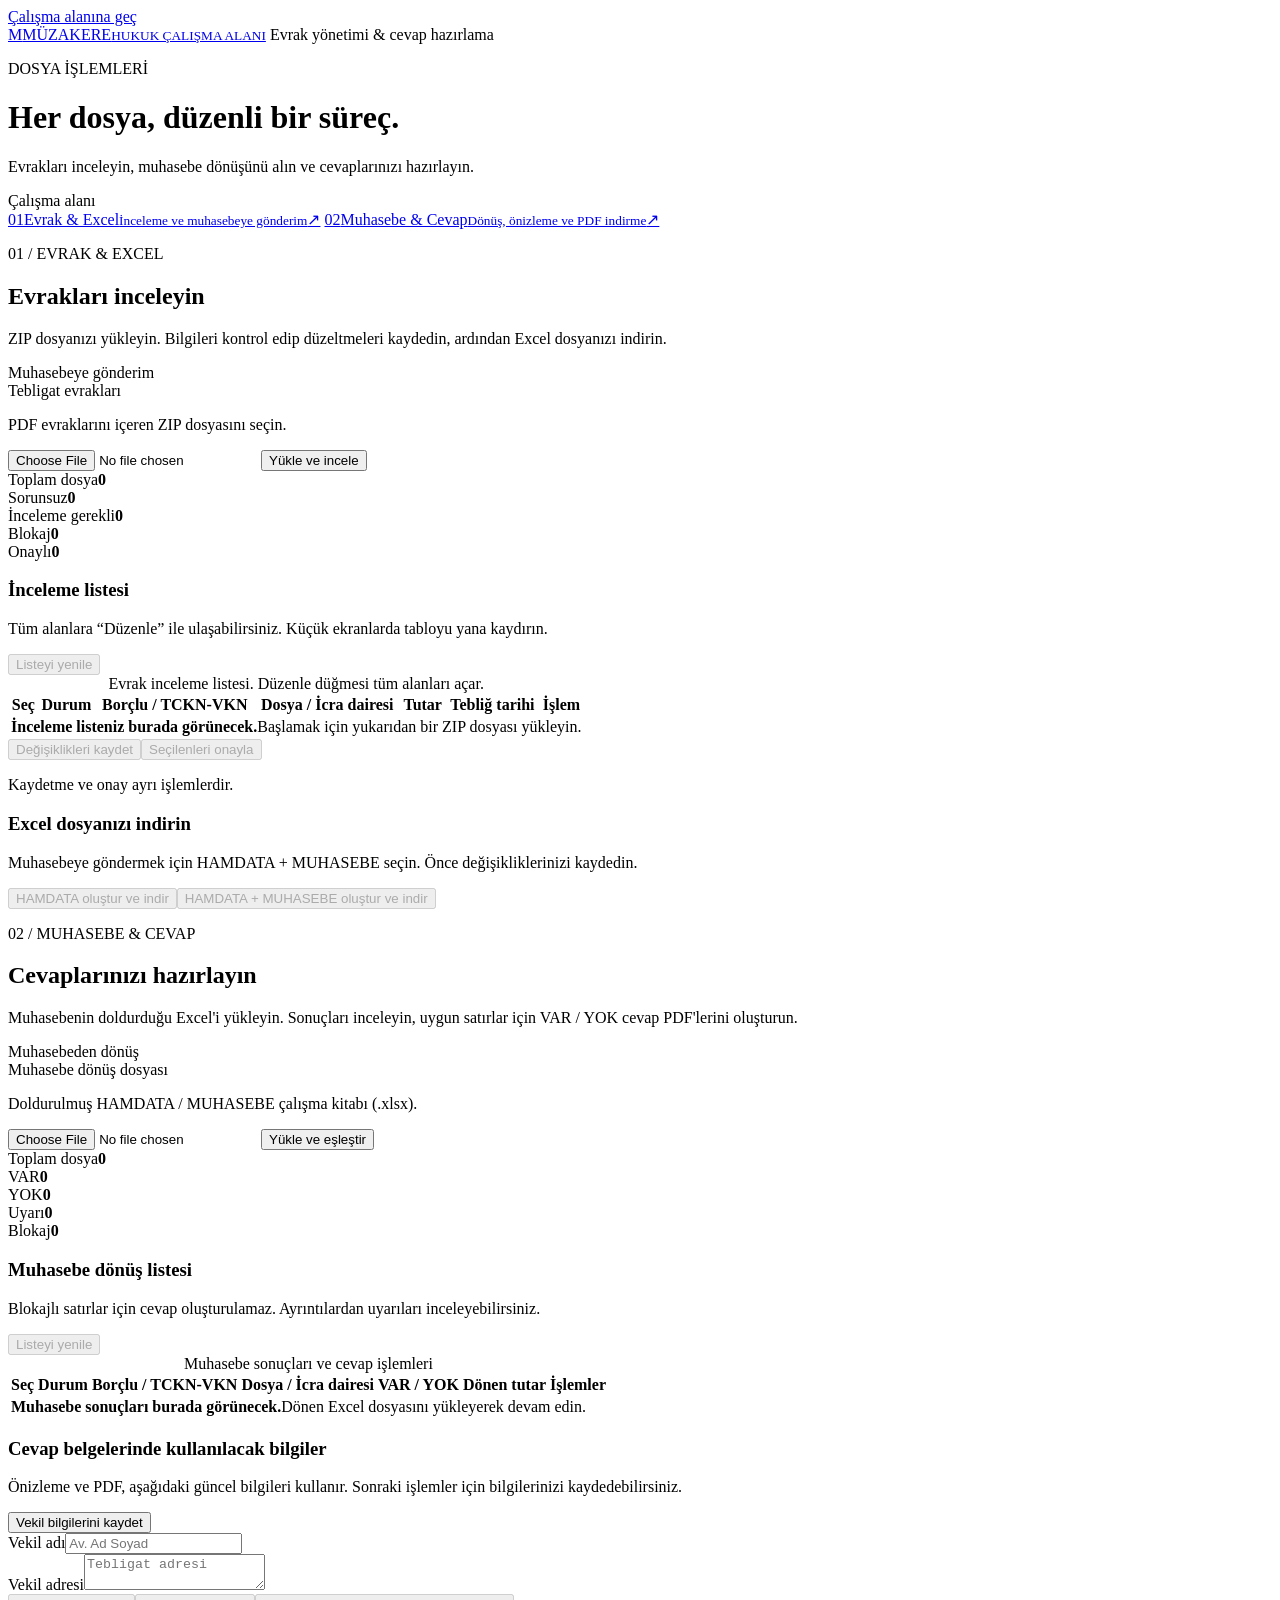
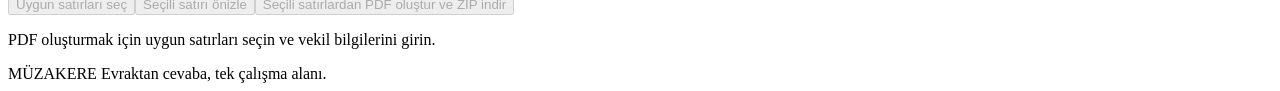
==== commit 1af08487: "feat(MUZ-29): download selected response PDFs as one ZIP" ====
--- a/resources/web/index.html
+++ b/resources/web/index.html
@@ -1,4 +1,4 @@
-﻿<!doctype html>
+<!doctype html>
 <html lang="tr">
 <head>
   <meta charset="utf-8">
@@ -54,9 +54,9 @@
       <div class="response-workbench">
         <div class="profile-heading"><div><h3>Cevap belgelerinde kullanılacak bilgiler</h3><p class="hint">Önizleme ve PDF, aşağıdaki güncel bilgileri kullanır. Sonraki işlemler için bilgilerinizi kaydedebilirsiniz.</p></div><button id="saveResponseProfile" type="button" class="secondary">Vekil bilgilerini kaydet</button></div>
         <div class="profile-grid"><div><label for="responseLawyer">Vekil adı</label><input id="responseLawyer" type="text" autocomplete="name" placeholder="Av. Ad Soyad"></div><div><label for="responseAddress">Vekil adresi</label><textarea id="responseAddress" rows="2" placeholder="Tebligat adresi"></textarea></div></div>
-        <div class="action-bar"><div class="review-actions"><button id="selectValidResponses" type="button" class="secondary" disabled>Uygun satırları seç</button><button id="previewSelectedResponse" type="button" class="secondary" disabled>Seçili satırı önizle</button><button id="generateResponses" type="button" disabled>Seçili satırlardan PDF oluştur</button></div><p id="responseSelectionStatus" class="hint" aria-live="polite">PDF oluşturmak için uygun satırları seçin ve vekil bilgilerini girin.</p></div>
+        <div class="action-bar"><div class="review-actions"><button id="selectValidResponses" type="button" class="secondary" disabled>Uygun satırları seç</button><button id="previewSelectedResponse" type="button" class="secondary" disabled>Seçili satırı önizle</button><button id="generateResponses" type="button" disabled>Seçili satırlardan PDF oluştur ve ZIP indir</button></div><p id="responseSelectionStatus" class="hint" aria-live="polite">PDF oluşturmak için uygun satırları seçin ve vekil bilgilerini girin.</p></div>
         <div id="responsePreviewPanel" class="preview-panel" hidden><div class="preview-header"><div><p class="eyebrow">CEVAP ÖNİZLEMESİ</p><h3 id="responsePreviewTitle">Seçili satır</h3></div><button id="clearResponsePreview" type="button" class="secondary" disabled>Önizlemeyi kapat</button></div><p id="responsePreviewStatus" role="status" aria-live="polite"></p><iframe id="responsePreviewFrame" title="Cevap HTML önizlemesi" sandbox=""></iframe></div>
-        <div id="responseDownloadPanel" class="download-panel generated-panel" hidden><div><p class="eyebrow">CEVAP BELGELERİ</p><h3 id="responseDownloadLabel"></h3><p class="hint">Her dosyanın yanındaki PDF indir düğmesini kullanın.</p></div><div id="responseDownloads" class="download-list" aria-label="Oluşturulan PDF indirmeleri"></div></div>
+        <div id="responseDownloadPanel" class="download-panel generated-panel" hidden><div><p class="eyebrow">CEVAP BELGELERİ</p><h3 id="responseDownloadLabel"></h3><p class="hint">Seçtiğiniz dosyaların tüm cevapları tek arşivde. Gerekirse ZIP dosyasını tekrar indirebilirsiniz.</p></div><div id="responseDownloads" class="download-list" aria-label="Cevap PDF arşivini indir"></div></div>
       </div>
       <p id="returnMessage" class="status-message" role="status" aria-live="polite"></p>
     </section>
